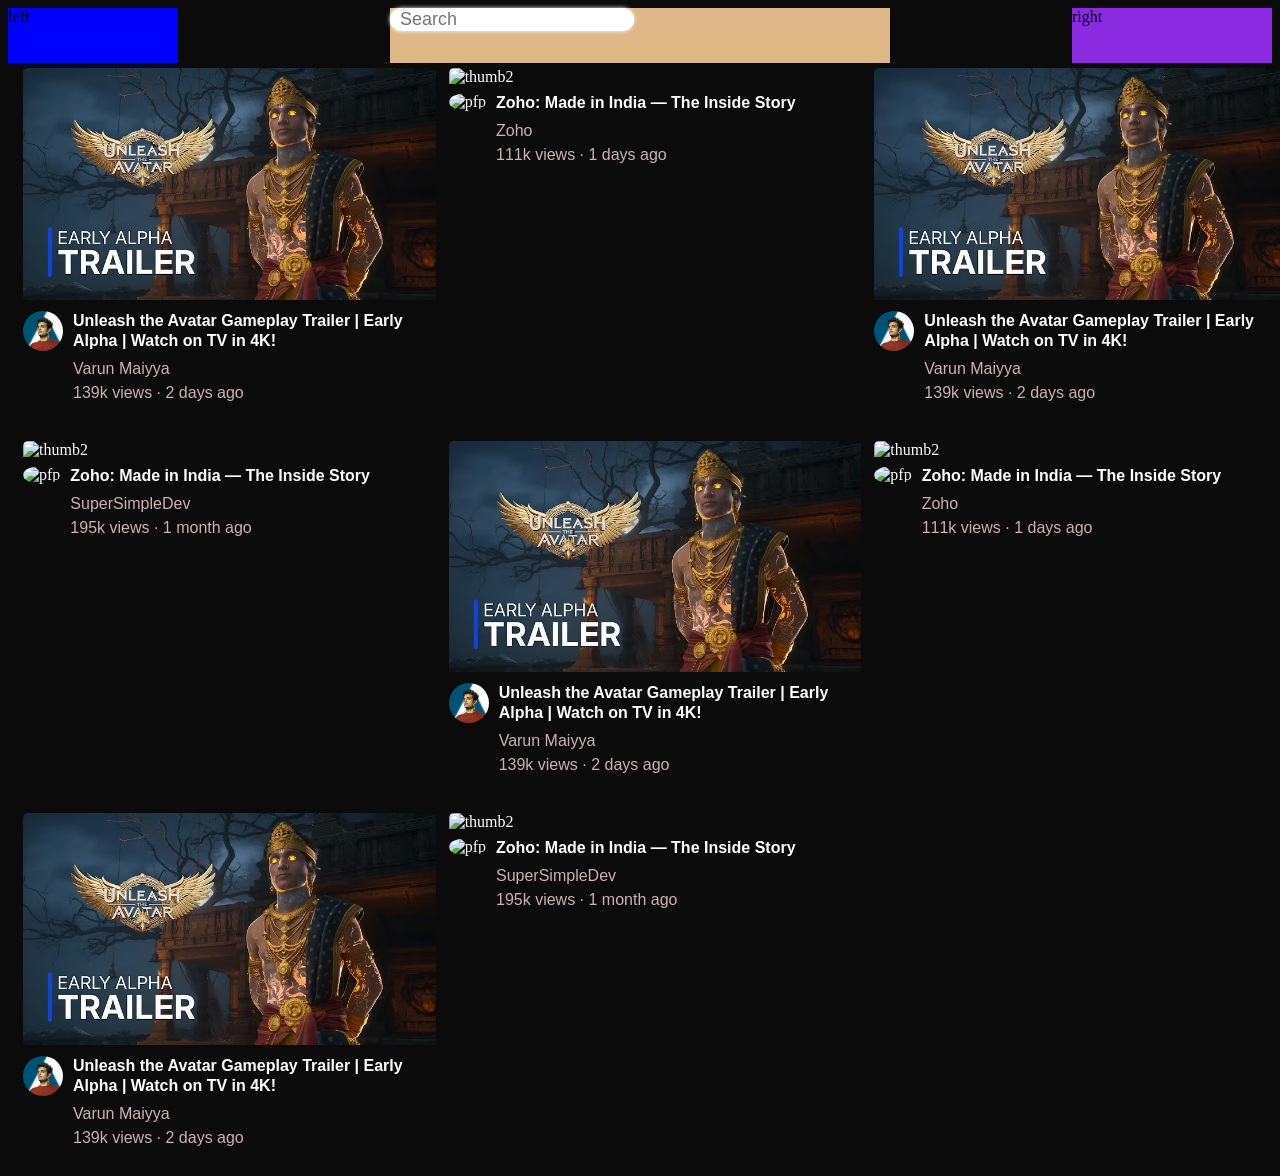
==== YOUTUBE clone/youtube.html @ c318f8a8 "learning^3" ====
<!DOCTYPE html>
<html>
    <head>
        <meta name="viewport" content="width=device-width, initial-scale=1.0">
        <title>
            Youtube lite
        </title>
        <link rel="stylesheet" href="style.css">
    </head>
    <body>
        <div class="header">
            <div class="left-header">
                left
            </div>
            <div class="mid-header">
                <input class="search-bar" type="text" placeholder="Search">
            </div>
            <div class="right-header">
                right
            </div>
        </div>
    
        <div class="vid-grid">
            <div class="vid-prev">
            
                <div>
                    <img class="thumb" src="thumbs/thumb1.avif" alt="thumbnail">
                </div>
                <div class="vid-info">
                    <div>
                        <img class="pfp" src="thumbs/pfp.jpg" alt="pfp">
                    </div>
                    <div>
                        <p class="vid-title">
                        Unleash the Avatar Gameplay Trailer | Early Alpha | Watch on TV in 4K!
                        </p>
                        <p class="creator">
                        Varun Maiyya
                        </p>
                        <p class="views">
                        139k views &middot; 2 days ago 
                        </p>
                    </div>
                </div>
            </div>
            <div class="vid-prev">
                <img class="thumb" src="https://i.ytimg.com/vi/_F7TkIVLW3Y/hq720.jpg?sqp=-oaymwEnCNAFEJQDSFryq4qpAxkIARUAAIhCGAHYAQHiAQoIGBACGAY4AUAB&rs=AOn4CLC6ALrQkIQJsjVcT6bMa8wgbcV3lg" alt="thumb2">
                <div class="vid-info">
                    <div>
                        <img class="pfp" src="https://yt3.ggpht.com/6BEJVl1ffUlzbLDrdb15QFunU6atBJcBOlVmxBCfaTByaU4HbJQmjHU-sq7ZmuC-L3f8dbNN=s1168-c-k-c0x00ffffff-no-rj" alt="pfp">
                    </div>
                    <div>
                            <p class="vid-title">
                                Zoho: Made in India — The Inside Story
                            </p>
                            <p class="creator">
                                Zoho
                            </p>
                            <p class="views">
                                111k views &middot; 1 days ago 
                            </p>
                        
                    </div>    
                </div>
            
            </div>
            <div class="vid-prev">
            
                <div>
                    <img class="thumb" src="thumbs/thumb1.avif" alt="thumbnail">
                </div>
                <div class="vid-info">
                    <div>
                        <img class="pfp" src="thumbs/pfp.jpg" alt="pfp">
                    </div>
                    <div>
                        <p class="vid-title">
                        Unleash the Avatar Gameplay Trailer | Early Alpha | Watch on TV in 4K!
                        </p>
                        <p class="creator">
                        Varun Maiyya
                        </p>
                        <p class="views">
                        139k views &middot; 2 days ago 
                        </p>
                    </div>
                </div>
            </div>
            <div class="vid-prev">
                <img class="thumb" src="https://i.ytimg.com/vi/TtPXvEcE11E/hqdefault.jpg?sqp=-oaymwEnCNACELwBSFryq4qpAxkIARUAAIhCGAHYAQHiAQoIGBACGAY4AUAB&rs=AOn4CLAgL-nwMnpfYfR71JEBuq9NT7cGNQ" alt="thumb2">
                <div class="vid-info">
                    <div>
                        <img class="pfp" src="https://yt3.ggpht.com/ytc/AIdro_laf9dDyNATE1_RdVUKthwnwT9TSm9N0my0jL2H8gCvjw=s48-c-k-c0x00ffffff-no-rj" alt="pfp">
                    </div>
                    <div>
                        <p class="vid-title">
                            Zoho: Made in India — The Inside Story
                        </p>
                        <p class="creator">
                            SuperSimpleDev
                        </p>
                        <p class="views">
                            195k views &middot; 1 month ago 
                        </p>
                    
                    </div>
                </div>
            
            </div>
             <div class="vid-prev">
            
                <div>
                    <img class="thumb" src="thumbs/thumb1.avif" alt="thumbnail">
                </div>
                <div class="vid-info">
                    <div>
                        <img class="pfp" src="thumbs/pfp.jpg" alt="pfp">
                    </div>
                    <div>
                        <p class="vid-title">
                        Unleash the Avatar Gameplay Trailer | Early Alpha | Watch on TV in 4K!
                        </p>
                        <p class="creator">
                        Varun Maiyya
                        </p>
                        <p class="views">
                        139k views &middot; 2 days ago 
                        </p>
                    </div>
                </div>
            </div>
            <div class="vid-prev">
                <img class="thumb" src="https://i.ytimg.com/vi/_F7TkIVLW3Y/hq720.jpg?sqp=-oaymwEnCNAFEJQDSFryq4qpAxkIARUAAIhCGAHYAQHiAQoIGBACGAY4AUAB&rs=AOn4CLC6ALrQkIQJsjVcT6bMa8wgbcV3lg" alt="thumb2">
                <div class="vid-info">
                    <div>
                        <img class="pfp" src="https://yt3.ggpht.com/6BEJVl1ffUlzbLDrdb15QFunU6atBJcBOlVmxBCfaTByaU4HbJQmjHU-sq7ZmuC-L3f8dbNN=s1168-c-k-c0x00ffffff-no-rj" alt="pfp">
                    </div>
                    <div>
                            <p class="vid-title">
                                Zoho: Made in India — The Inside Story
                            </p>
                            <p class="creator">
                                Zoho
                            </p>
                            <p class="views">
                                111k views &middot; 1 days ago 
                            </p>
                        
                    </div>    
                </div>
            
            </div>
            <div class="vid-prev">
            
                <div>
                    <img class="thumb" src="thumbs/thumb1.avif" alt="thumbnail">
                </div>
                <div class="vid-info">
                    <div>
                        <img class="pfp" src="thumbs/pfp.jpg" alt="pfp">
                    </div>
                    <div>
                        <p class="vid-title">
                        Unleash the Avatar Gameplay Trailer | Early Alpha | Watch on TV in 4K!
                        </p>
                        <p class="creator">
                        Varun Maiyya
                        </p>
                        <p class="views">
                        139k views &middot; 2 days ago 
                        </p>
                    </div>
                </div>
            </div>
            <div class="vid-prev">
                <img class="thumb" src="https://i.ytimg.com/vi/TtPXvEcE11E/hqdefault.jpg?sqp=-oaymwEnCNACELwBSFryq4qpAxkIARUAAIhCGAHYAQHiAQoIGBACGAY4AUAB&rs=AOn4CLAgL-nwMnpfYfR71JEBuq9NT7cGNQ" alt="thumb2">
                <div class="vid-info">
                    <div>
                        <img class="pfp" src="https://yt3.ggpht.com/ytc/AIdro_laf9dDyNATE1_RdVUKthwnwT9TSm9N0my0jL2H8gCvjw=s48-c-k-c0x00ffffff-no-rj" alt="pfp">
                    </div>
                    <div>
                        <p class="vid-title">
                            Zoho: Made in India — The Inside Story
                        </p>
                        <p class="creator">
                            SuperSimpleDev
                        </p>
                        <p class="views">
                            195k views &middot; 1 month ago 
                        </p>
                    
                    </div>
                </div>
            
            </div>
        </div>
       
        
        
    </body>
</html>
---- YOUTUBE clone/style.css ----
body{
                background-color: rgb(12, 11, 11);
            }
            .header{
                display: flex;
                flex-direction: row;
                height: 55px;
                justify-content: space-between;
            }
            .left-header{
                background-color: blue;
                width: 170px;
            }
            .mid-header{
                background-color: burlywood;
                flex: 1;
                margin-left: 130px;
                margin-right: 100px;
                max-width: 500px;
            }
            .right-header{
                background-color: blueviolet;
                width: 200px;
            }
            .search-bar{
                font-size: large;
                border:none;
                border-radius: 90px;
                box-shadow: 0px 0px 4px rgb(253, 249, 249);
                padding-left: 10px;
            }
            .vid-grid{
                display: grid;
                gap: 13px;
                grid-template-columns: 1fr 1fr 1fr 1fr;
            }
            .vid-prev:hover{
                background-color: rgb(76, 100, 77);
                border-radius: 9px;
                transition: background-color 0.3s;
            }
            .vid-prev{
                width: 100%;
                color: white;
                padding: 5px;
                margin-left: 10px;
                margin-right: 10px;
            }
            .vid-info{
                display: flex;
                align-items: flex-start;
            }
            .thumb{
                width: 100% ;
                border-radius: 5px;
                padding-bottom: 7px;
            }
            
        
            .pfp{
                height: 40px;
                width: 40px;
                border-radius: 50%;
                margin-right: 10px; 
            }
            .vid-title{
                font-family: Arial, Helvetica, sans-serif;
                font-weight: 600;
                margin : 0px;
                color: white;  
                line-height: 20px;
                
            }
            .creator{
                color: rgb(201, 179, 179);
                font-family: Arial, Helvetica, sans-serif;
                padding-bottom: 0px;
                margin: 0px;
                padding-top: 9px;
            }
            .views{
                color: rgb(201, 179, 179);
                font-family: Arial, Helvetica, sans-serif;
                font-size: 16px;
                margin-top: 6px;
            }
             @media (max-width: 800px) {
            .vid-grid {
                grid-template-columns: 1fr 1fr; 
            }   
            }
            @media (min-width: 800px){
            .vid-grid{
                grid-template-columns: 1fr 1fr 1fr;
            }
            }
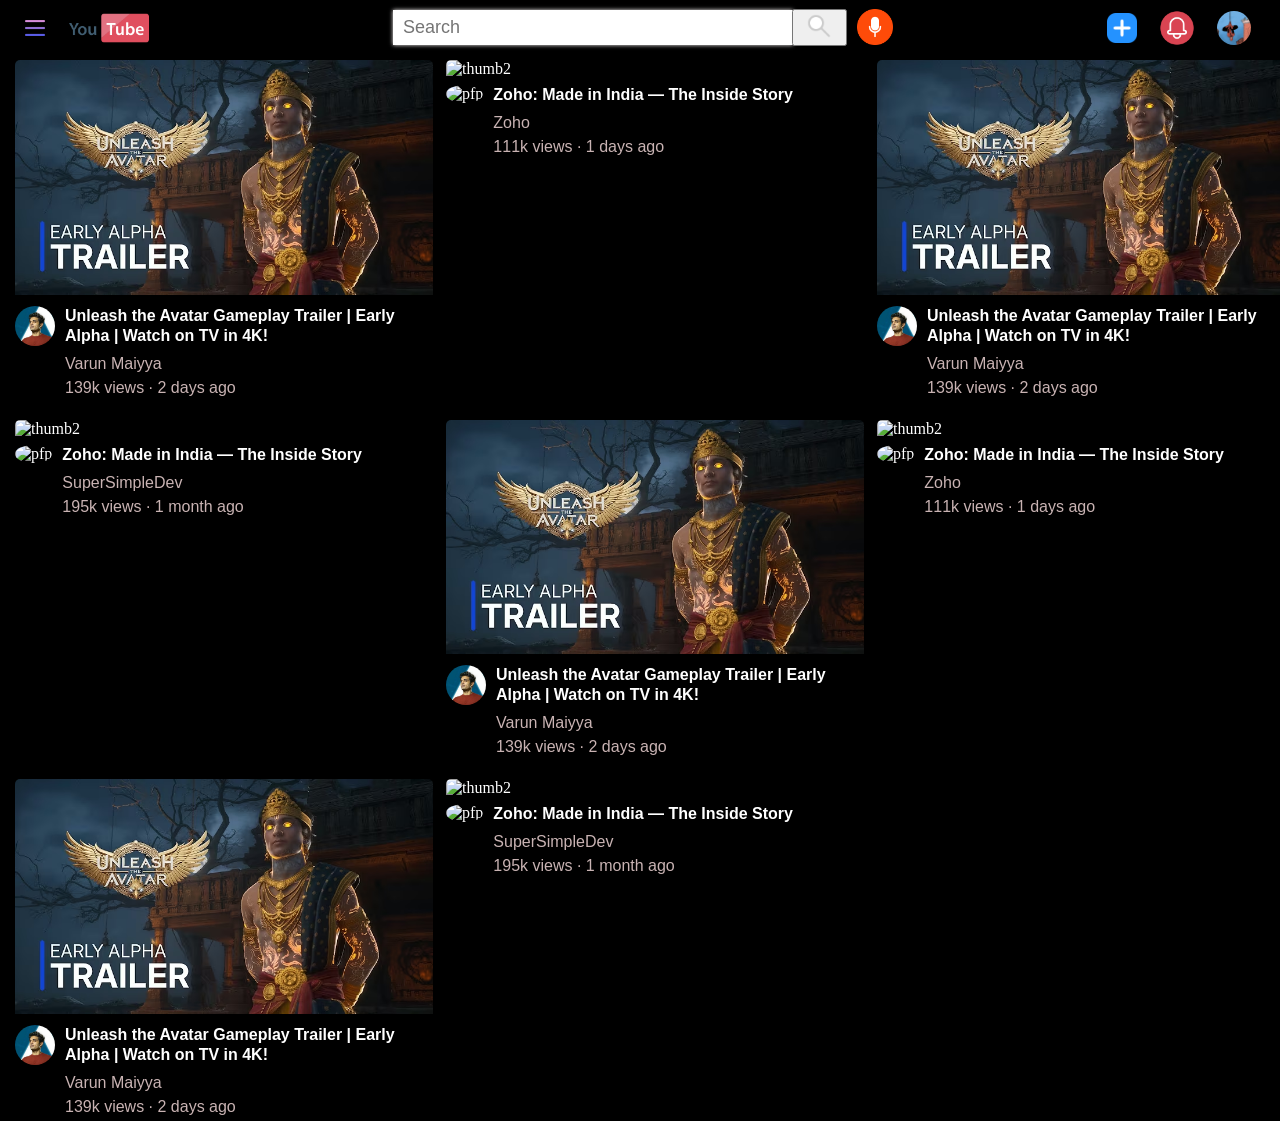
==== commit 187548bb: "html update" ====
--- a/YOUTUBE clone/youtube.html
+++ b/YOUTUBE clone/youtube.html
@@ -10,13 +10,24 @@
     <body>
         <div class="header">
             <div class="left-header">
-                left
+                <img class="hamburger" src="thumbs/hamburger.png" alt="">
+                <img class="yt-Logo" src="thumbs/youtube.png" alt="YT-Logo">
+                
             </div>
             <div class="mid-header">
                 <input class="search-bar" type="text" placeholder="Search">
+                <button class="find-butt">
+                    <img class="find" src="thumbs/find.png" alt="Search">
+                </button>
+                <button class="mic-butt">
+                    <img class="mic" src="thumbs/microphone.png" alt="mic">
+                </button>
+                
             </div>
             <div class="right-header">
-                right
+                <img class="plus" src="thumbs/plus.png" alt="create">
+                <img class="bell" src="thumbs/notification.png" alt="bell">
+                <img class="mpfp" src="thumbs/profile.jpg" alt="">
             </div>
         </div>
     
--- a/YOUTUBE clone/style.css
+++ b/YOUTUBE clone/style.css
@@ -1,34 +1,94 @@
+            *{
+                margin: 0px;
+                padding: 0;
+            }
             body{
-                background-color: rgb(12, 11, 11);
+                background-color: rgb(0, 0, 0);
             }
             .header{
                 display: flex;
                 flex-direction: row;
                 height: 55px;
                 justify-content: space-between;
+                
             }
             .left-header{
-                background-color: blue;
-                width: 170px;
+               
+                
+                display: flex;
+                align-items: center;
             }
+            .hamburger{
+                height: 20px;
+                margin-left: 25px;
+                margin-right: 24px;
+                cursor: pointer;
+            }
+            .yt-Logo{
+                height: 80px;
+                cursor: pointer;
+            }
+            
             .mid-header{
-                background-color: burlywood;
+                
+                display: flex;
+                
+                align-items: center;
                 flex: 1;
                 margin-left: 130px;
                 margin-right: 100px;
                 max-width: 500px;
             }
-            .right-header{
-                background-color: blueviolet;
-                width: 200px;
-            }
             .search-bar{
                 font-size: large;
                 border:none;
-                border-radius: 90px;
                 box-shadow: 0px 0px 4px rgb(253, 249, 249);
                 padding-left: 10px;
+                width: 100%;
+                height: 35px;
             }
+            .find-butt{
+                height: 37px;
+                width: 70px;
+                margin-left: -1px;
+                margin-right: 10px;
+            }
+            .mic-butt{
+                background-color: rgb(0, 0, 0, 0);
+                border: 0px solid;
+                cursor: pointer;
+                margin-top: 2px;
+            }
+            .find{
+                height: 24px;
+            }
+            .mic{
+                height: 36px;
+                cursor: pointer;
+            }
+            .right-header{
+                
+                display: flex;
+                justify-content: center;
+                align-items: center;
+                gap: 20px;
+                margin-right: 29px;
+            }
+            .plus{
+                height: 30px;
+                cursor: pointer;
+            }
+            
+            .bell{
+                height: 40px;
+                cursor: pointer;
+            }
+            .mpfp{
+                height: 34px;
+                border-radius: 100%;
+                cursor: pointer;
+            }
+            
             .vid-grid{
                 display: grid;
                 gap: 13px;
